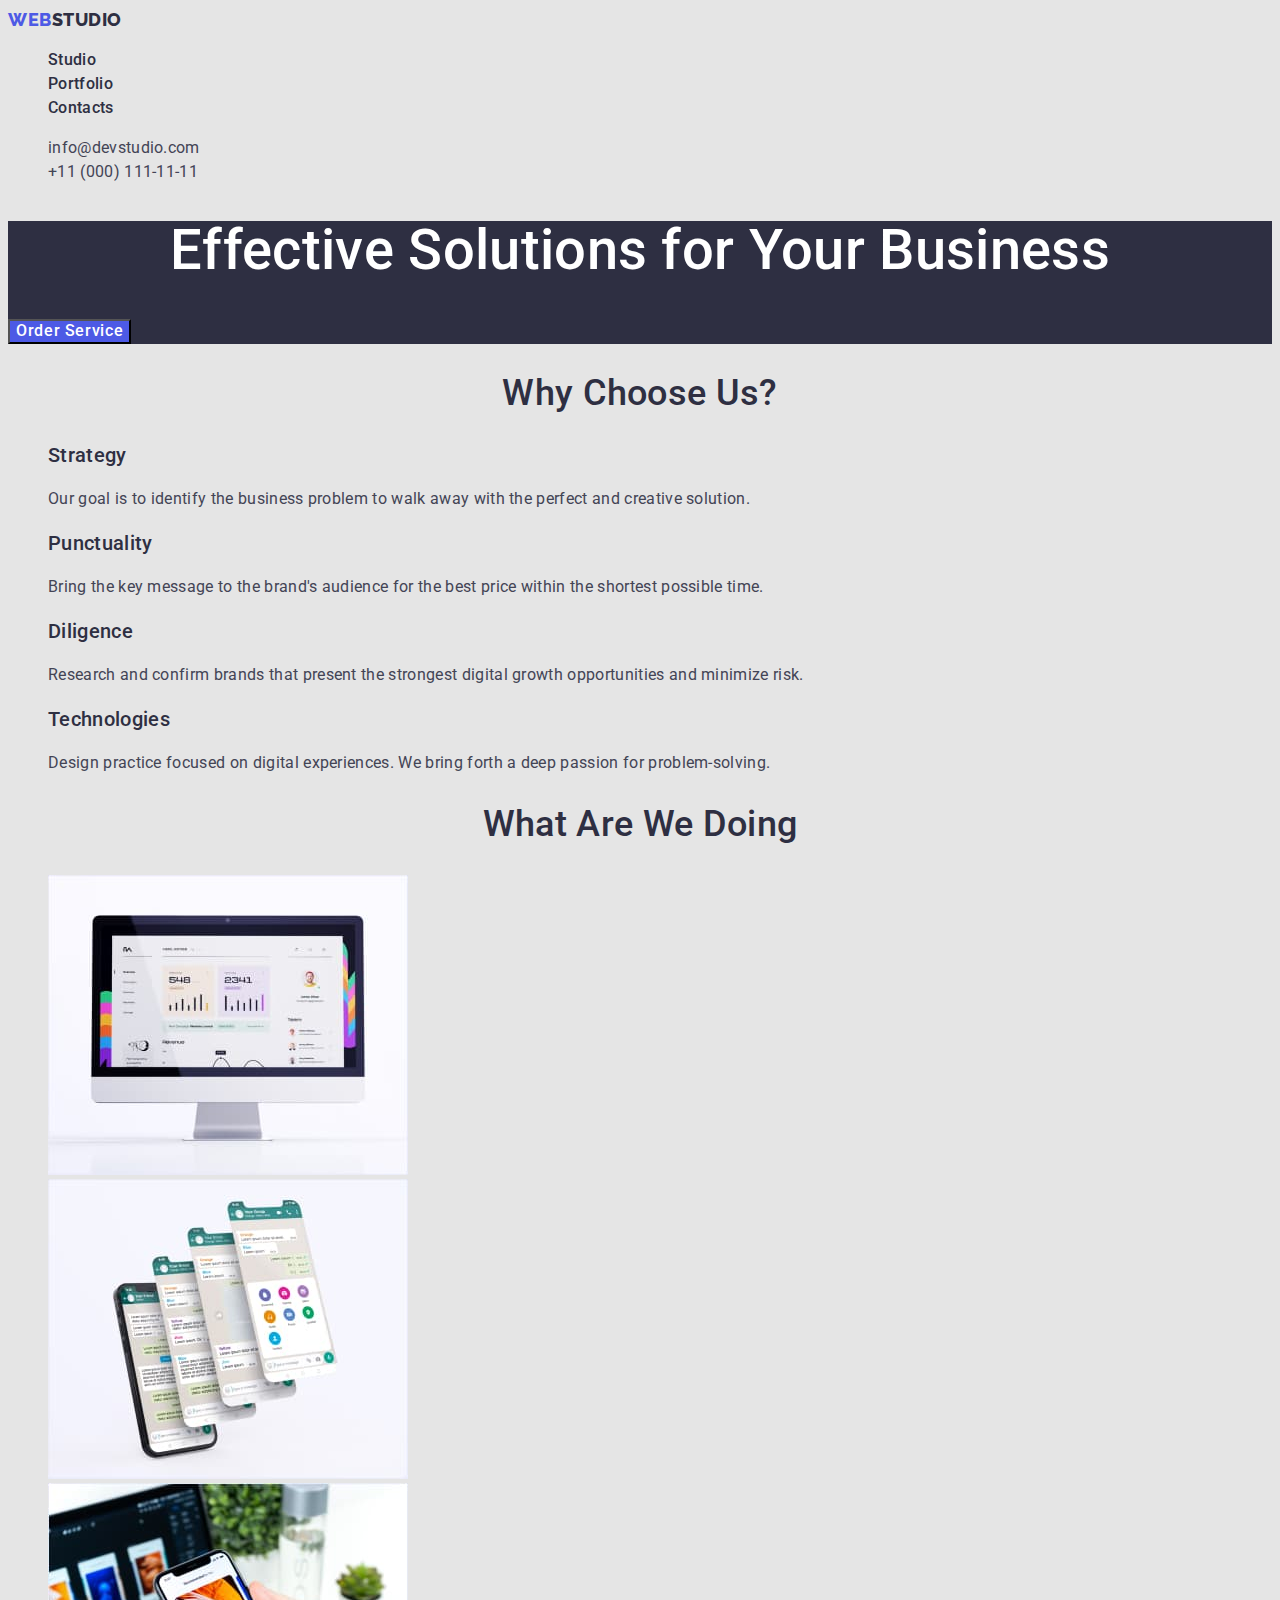
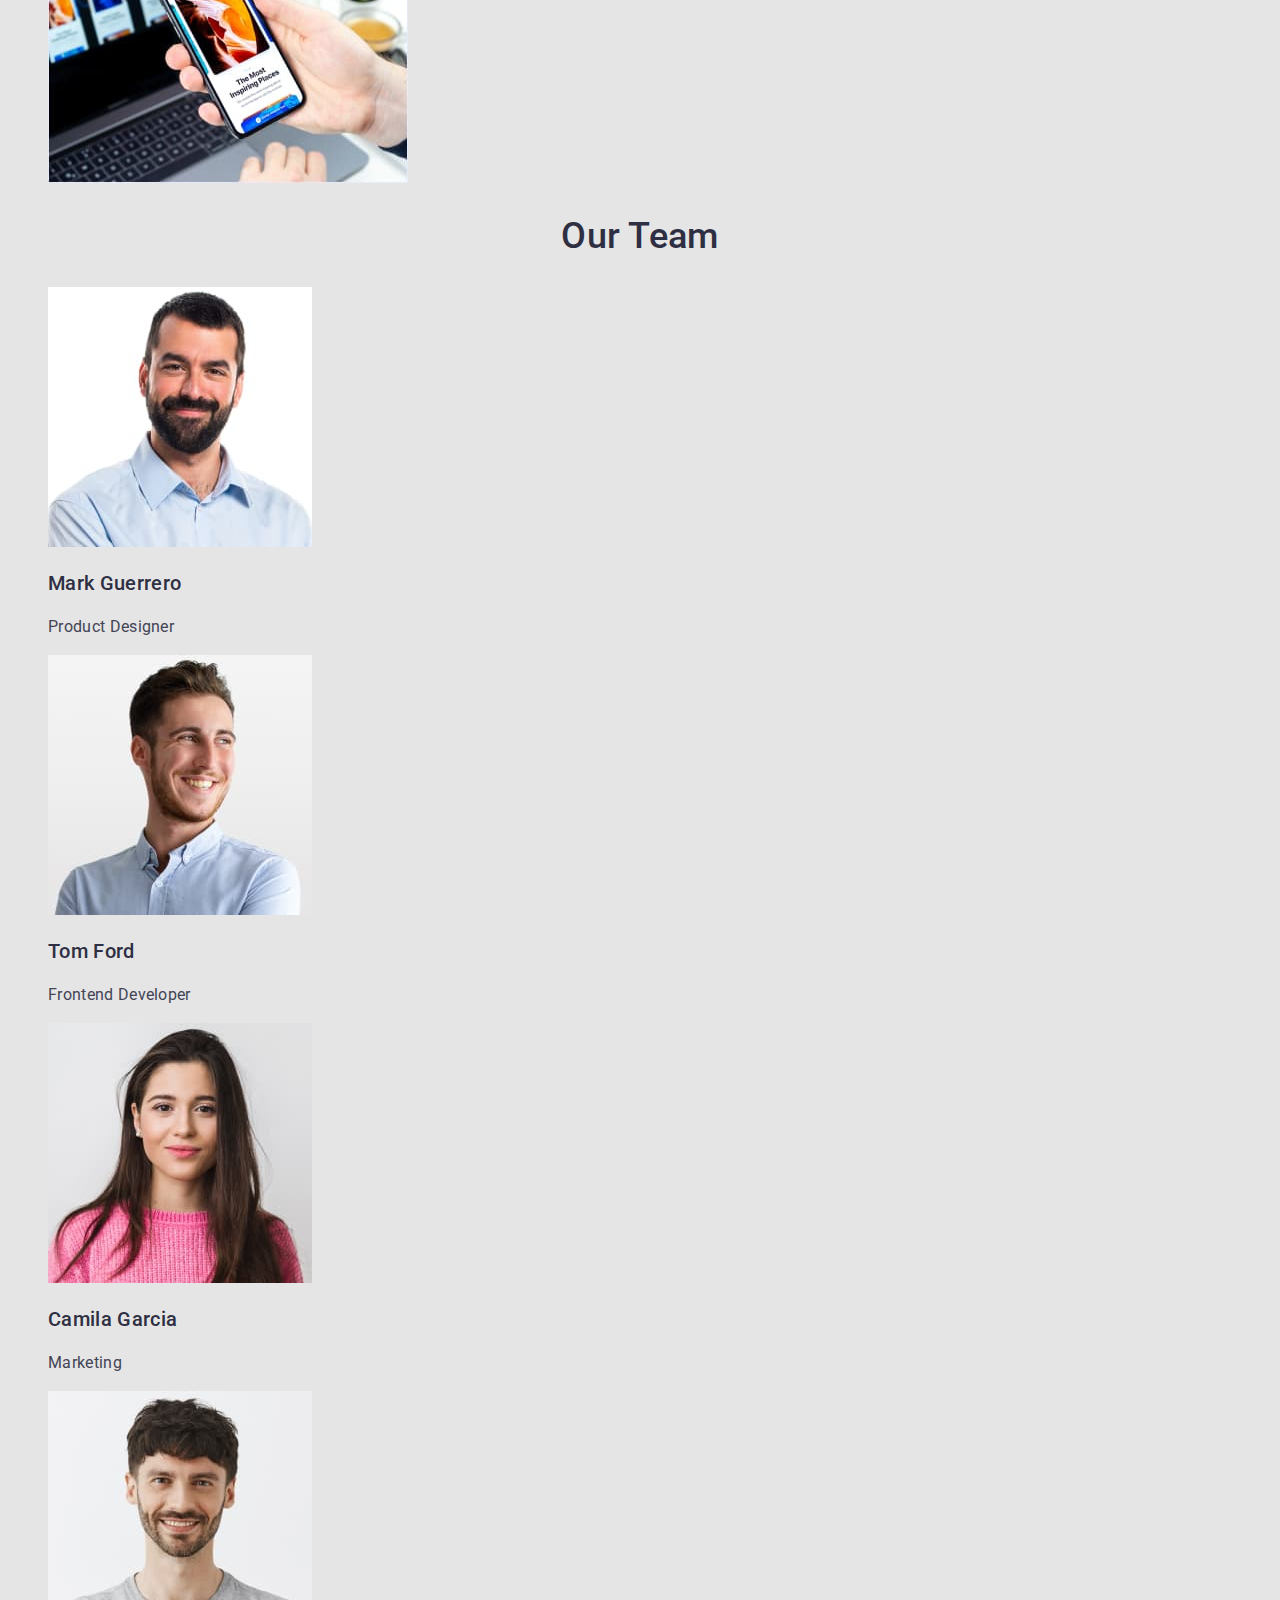
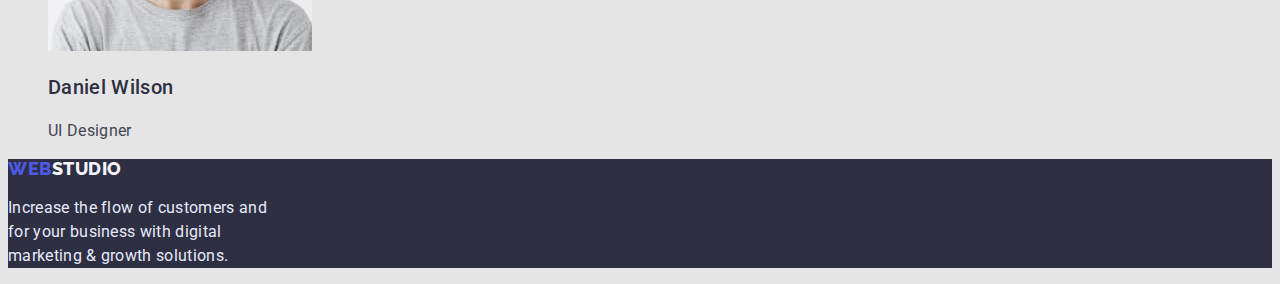
==== index.html @ 0c698e40 "правки" ====
<!DOCTYPE html>
<html lang="en">
  <head>
    <meta charset="UTF-8" />
    <meta http-equiv="X-UA-Compatible" content="IE=edge" />
    <meta name="viewport" content="width=device-width, initial-scale=1.0" />
    <title>Studio</title>
    <link rel="preconnect" href="https://fonts.googleapis.com" />
    <link rel="preconnect" href="https://fonts.gstatic.com" crossorigin />
    <link
      href="https://fonts.googleapis.com/css2?family=Raleway:wght@800&family=Roboto:wght@400;500;700;900&display=swap"
      rel="stylesheet"
    />
    <link rel="stylesheet" href="./css/styles.css" />
  </head>
  <body>
    <header>
      <a href="/" class="web-header"
        >WEB<span class="studio-header">STUDIO</span></a
      >
      <nav>
        <ul class="menu-links">
          <li class="list"><a href="./index.html" class="link">Studio</a></li>
          <li class="list">
            <a href="./portfolio.html" class="link">Portfolio</a>
          </li>
          <li class="list"><a href="" class="link">Contacts</a></li>
        </ul>
      </nav>
      <ul class="address-link">
        <li class="list">
          <a href="mailto:info@devstudio.com" class="link"
            >info@devstudio.com</a
          >
        </li>
        <li class="list">
          <a href="tel:+110001111111" class="link">+11 (000) 111-11-11</a>
        </li>
      </ul>
    </header>
    <main>
      <section class="hero">
        <h1 class="hero-title">Effective Solutions for Your Business</h1>
        <button type="button" class="button-hero">Order Service</button>
      </section>
      <section class="section">
        <h2 class="section-title">Why choose us?</h2>
        <ul class="list">
          <li>
            <h3 class="subtitle">Strategy</h3>
            <p class="section-text">
              Our goal is to identify the business problem to walk away with the
              perfect and creative solution.
            </p>
          </li>
          <li>
            <h3 class="subtitle">Punctuality</h3>
            <p class="section-text">
              Bring the key message to the brand's audience for the best price
              within the shortest possible time.
            </p>
          </li>
          <li>
            <h3 class="subtitle">Diligence</h3>
            <p class="section-text">
              Research and confirm brands that present the strongest digital
              growth opportunities and minimize risk.
            </p>
          </li>
          <li>
            <h3 class="subtitle">Technologies</h3>
            <p class="section-text">
              Design practice focused on digital experiences. We bring forth a
              deep passion for problem-solving.
            </p>
          </li>
        </ul>
      </section>
      <section class="section">
        <h2 class="section-title">What are we doing</h2>
        <ul class="list">
          <li>
            <img
              src="./images/computer.jpg"
              alt="Web site for computers"
              width="360"
            />
          </li>
          <li>
            <img
              src="./images/phone-screens.jpg"
              alt="Many phone screens"
              width="360"
            />
          </li>
          <li>
            <img src="./images/phone.jpg" alt="Phone" width="360" />
          </li>
        </ul>
      </section>
      <section class="section">
        <h2 class="section-title">Our Team</h2>
        <ul class="list">
          <li>
            <img
              src="./images/img-mark.jpg"
              alt="Mark Guerrero"
              width="264"
              height="260"
            />
            <h3 class="subtitle">Mark Guerrero</h3>
            <p class="section-text">Product Designer</p>
          </li>
          <li>
            <img
              src="./images/img-tom.jpg"
              alt="Tom Ford"
              width="264"
              height="260"
            />
            <h3 class="subtitle">Tom Ford</h3>
            <p class="section-text">Frontend Developer</p>
          </li>
          <li>
            <img
              src="./images/img-camila.jpg"
              alt="Camila Garcia"
              width="264"
              height="260"
            />
            <h3 class="subtitle">Camila Garcia</h3>
            <p class="section-text">Marketing</p>
          </li>
          <li>
            <img
              src="./images/img-daniel.jpg"
              alt="Daniel Wilson"
              width="264"
              height="260"
            />
            <h3 class="subtitle">Daniel Wilson</h3>
            <p class="section-text">UI Designer</p>
          </li>
        </ul>
      </section>
    </main>
    <footer class="footer">
      <a href="/" class="web-footer"
        >WEB<span class="studio-footer">Studio</span>
      </a>
      <p class="text-footer">
        Increase the flow of customers and <br />
        for your business with digital <br />
        marketing & growth solutions.
      </p>
    </footer>
  </body>
</html>
---- css/styles.css ----
:root {
    --primary-brand-color: #4D5AE5;
    --dark-color: #2E2F42;
    --success-color: #31D0AA;
    --text-color: #434455;
    --subtle-text-color: #8E8F99;
    --accent-color: #E7E9FC;
    --light-color: #F4F4FD;
}
body {
 background-color: #E5E5E5;
 color: var(--text-color);
 font-family: Roboto, sans-serif;
 letter-spacing: 0.02em;
}
.web-header {
    color: var(--primary-brand-color);
    font-family: Raleway, sans-serif;
    font-weight: 800;
    font-size: 18px;
    line-height: 1.33;
    align-items: center;
    letter-spacing: 0.03em;
    text-transform: uppercase;
    text-decoration: none;
} 
.studio-header {
    color: var(--dark-color);
    font-family: Raleway , sans-serif;
    font-weight: 800;
    font-size: 18px;
    line-height: 1.33;
}
.menu-links .link{
    color: var(--dark-color);
    font-weight: 500;
    font-size: 16px;
    line-height: 1.5; 
}
.menu-links .link:hover, 
.menu-links .link:focus { 
    color: var(--text-color)
}
.menu-links .link:active {
    color: var(--primary-brand-color);
}
.address-link .link {
    color: var(--text-color);
    font-weight: 400;
    font-size: 16px;
    line-height: 1.5;
}
.address-link .link:hover {
    color: var(--primary-brand-color);
}
.hero {
    background-color: var(--dark-color);
}
.hero-title {
    color: #FFFFFF;
    font-weight: 500;
    font-size: 56px;
    line-height: 1.07;
    text-align: center;
}
.button-hero {
    background-color: var(--primary-brand-color);
    color: #FFFFFF;
    font-family: inherit;
    font-weight: 500;
    font-size: 16px;
    line-height: 1.18;
    align-items: center;
    letter-spacing: 0.04em;
    cursor: pointer;
}
.button-hero:hover , .button-hero:focus {
    background-color: var(--primary-brand-color);
    color: #FFFFFF;
}
.button-hero:active {
    background-color: #404BBF;
}
.button {
background-color: var(--accent-color);
color: var(--primary-brand-color);
font-family: inherit;
font-weight: 500;
font-size: 16px;
line-height: 1.18;
align-items: center;
letter-spacing: 0.04em;
cursor: pointer;
}
.button:hover , .button:focus {
background-color: var(--primary-brand-color);
color: #FFFFFF;
font-family: inherit;
font-weight: 500;
font-size: 16px;
line-height: 1.18;
align-items: center;
letter-spacing: 0.04em;
}
.list {
    list-style: none;
}
.link {
    text-decoration: none;
}
.section-title {
    color: var(--dark-color);
    font-weight: 500;
    font-size: 36px;
    line-height: 1.11;
    text-align: center;
    text-transform: capitalize;
}
.subtitle {
    color: var(--dark-color);
    font-weight: 500;
    font-size: 20px;
    line-height: 1.2;
}
.section-text {
    color: var(--text-color);
    font-weight: 400;
    font-size: 16px;
    line-height: 1.5;
    text-decoration: none;
}
.footer {
    background-color: var(--dark-color);
}
.web-footer {
    color: var(--primary-brand-color);
    font-family: 'Raleway';
    font-weight: 800;
    font-size: 18px;
    line-height: 1.16;
    align-items: center;
    letter-spacing: 0.03em;
    text-transform: uppercase;
    text-decoration: none;
}
.studio-footer {
    color: var(--light-color);
    font-family: 'Raleway';
    font-weight: 800;
    font-size: 18px;
    line-height: 1.16;
    align-items: center;
    letter-spacing: 0.03em;
    text-transform: uppercase;

}
.text-footer {
    color: #E7E9FC;
    font-family: 'Roboto';
    font-weight: 400;
    font-size: 16px;
    line-height: 1.5;
    letter-spacing: 0.02em;
}
.link {
    list-style: none;
}
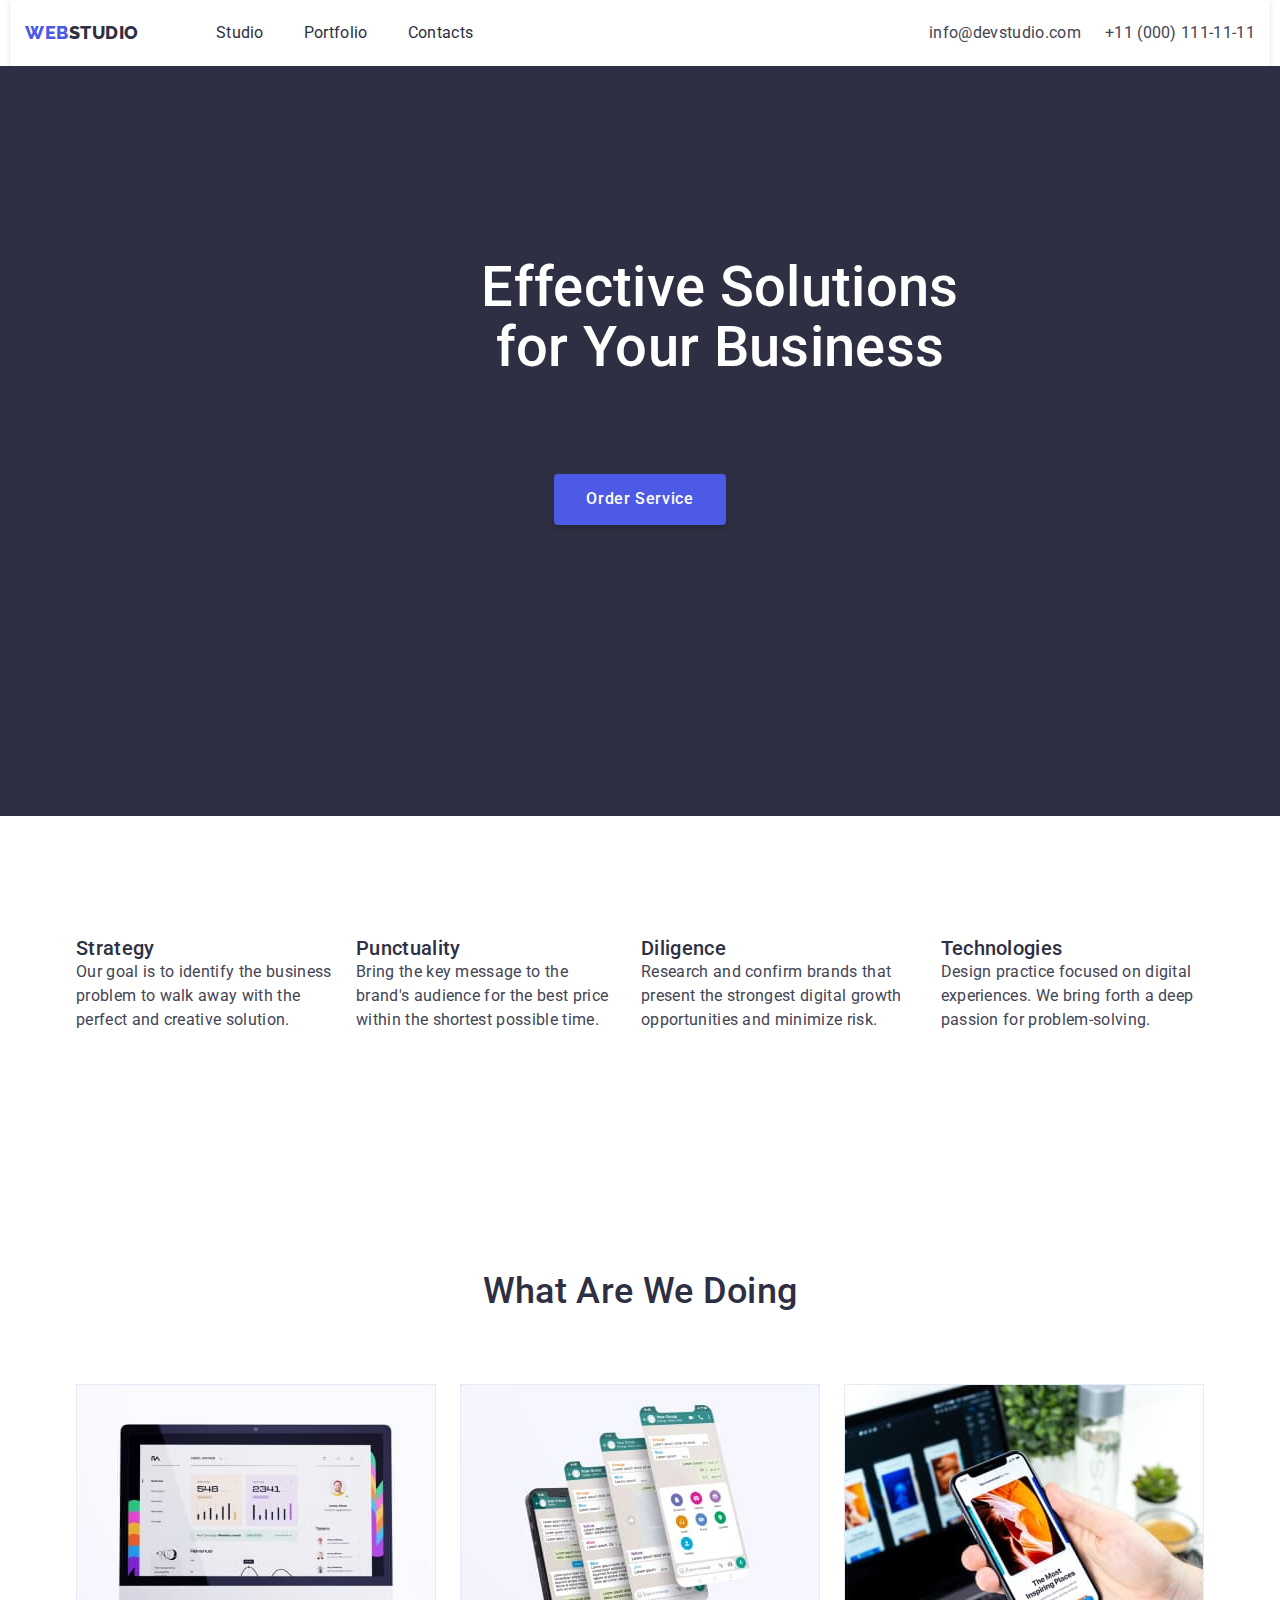
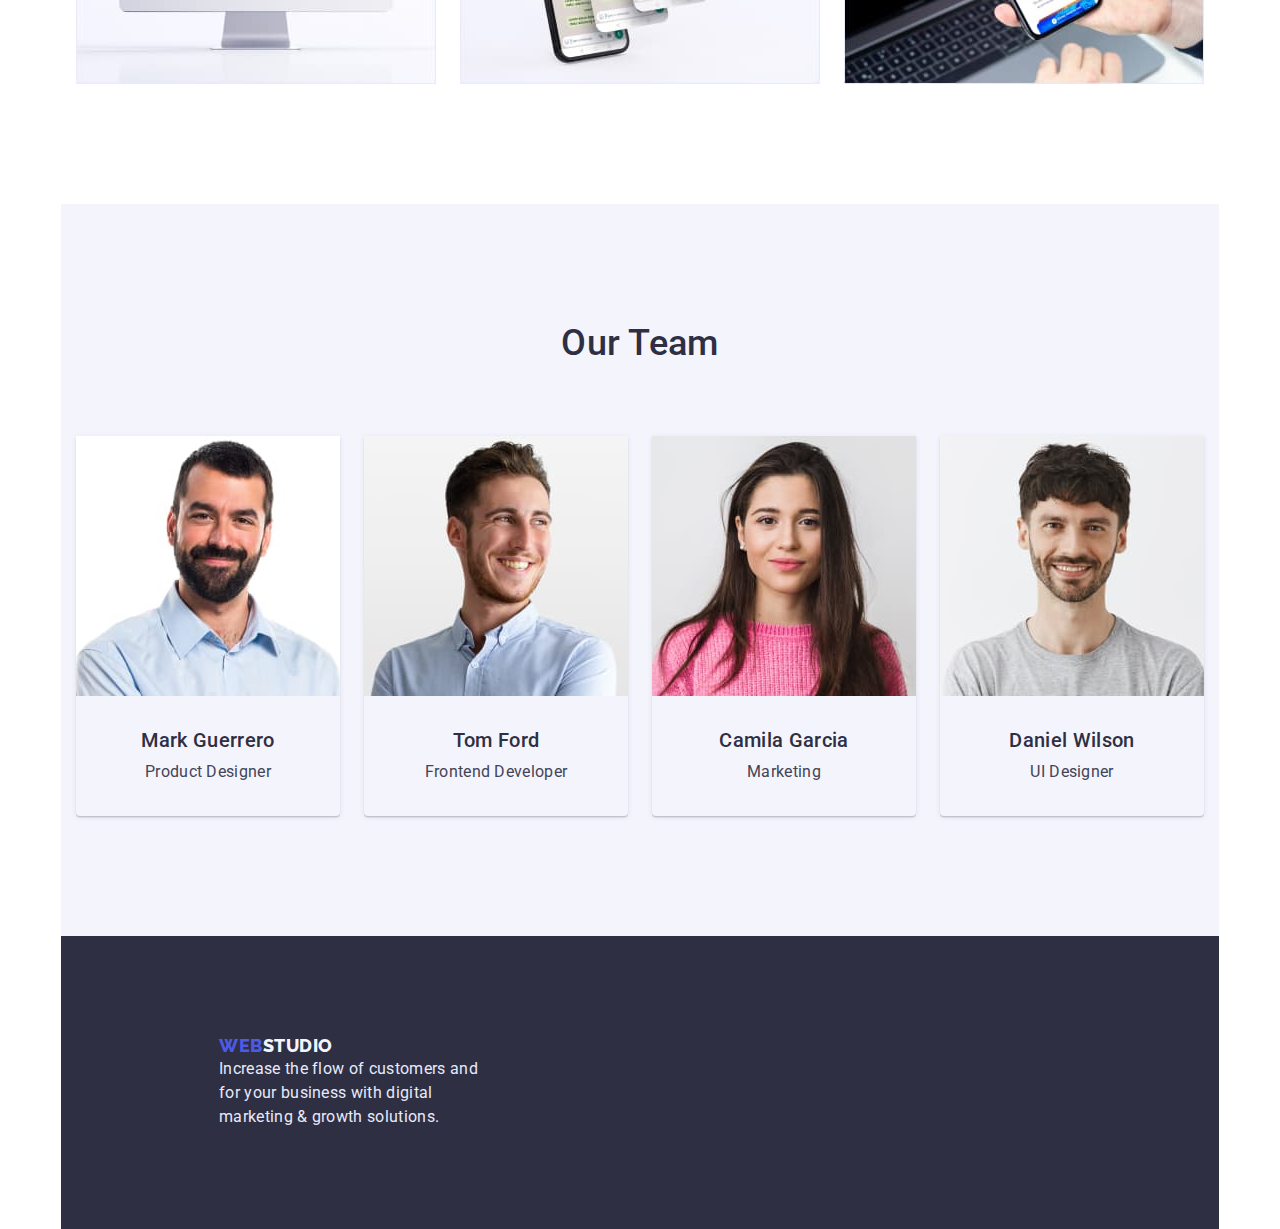
==== commit f3c39926: "правки 2" ====
--- a/index.html
+++ b/index.html
@@ -11,140 +11,162 @@
       href="https://fonts.googleapis.com/css2?family=Raleway:wght@800&family=Roboto:wght@400;500;700;900&display=swap"
       rel="stylesheet"
     />
+    <link
+      rel="stylesheet"
+      href="https://cdnjs.cloudflare.com/ajax/libs/modern-normalize/1.1.0/modern-normalize.min.css"
+    />
     <link rel="stylesheet" href="./css/styles.css" />
   </head>
   <body>
     <header>
-      <a href="/" class="web-header"
-        >WEB<span class="studio-header">STUDIO</span></a
-      >
-      <nav>
-        <ul class="menu-links">
-          <li class="list"><a href="./index.html" class="link">Studio</a></li>
+      <div class="container main-nav">
+        <a href="/" class="web-header"
+          >WEB<span class="studio-header">STUDIO</span></a
+        >
+        <nav>
+          <ul class="menu-links">
+            <li class="list-nav"><a href="./index.html" class="link">Studio</a></li>
+            <li class="list-nav">
+              <a href="./portfolio.html" class="link">Portfolio</a>
+            </li>
+            <li class="list-nav"><a href="" class="link">Contacts</a></li>
+          </ul>
+        </nav>
+
+        <ul class="address-link">
           <li class="list">
-            <a href="./portfolio.html" class="link">Portfolio</a>
+            <a href="mailto:info@devstudio.com" class="link"
+              >info@devstudio.com</a
+            >
           </li>
-          <li class="list"><a href="" class="link">Contacts</a></li>
+          <li class="list">
+            <a href="tel:+110001111111" class="link">+11 (000) 111-11-11</a>
+          </li>
         </ul>
-      </nav>
-      <ul class="address-link">
-        <li class="list">
-          <a href="mailto:info@devstudio.com" class="link"
-            >info@devstudio.com</a
-          >
-        </li>
-        <li class="list">
-          <a href="tel:+110001111111" class="link">+11 (000) 111-11-11</a>
-        </li>
-      </ul>
+      </div>
     </header>
     <main>
       <section class="hero">
         <h1 class="hero-title">Effective Solutions for Your Business</h1>
         <button type="button" class="button-hero">Order Service</button>
       </section>
-      <section class="section">
-        <h2 class="section-title">Why choose us?</h2>
-        <ul class="list">
-          <li>
-            <h3 class="subtitle">Strategy</h3>
-            <p class="section-text">
-              Our goal is to identify the business problem to walk away with the
-              perfect and creative solution.
-            </p>
-          </li>
-          <li>
-            <h3 class="subtitle">Punctuality</h3>
-            <p class="section-text">
-              Bring the key message to the brand's audience for the best price
-              within the shortest possible time.
-            </p>
-          </li>
-          <li>
-            <h3 class="subtitle">Diligence</h3>
-            <p class="section-text">
-              Research and confirm brands that present the strongest digital
-              growth opportunities and minimize risk.
-            </p>
-          </li>
-          <li>
-            <h3 class="subtitle">Technologies</h3>
-            <p class="section-text">
-              Design practice focused on digital experiences. We bring forth a
-              deep passion for problem-solving.
-            </p>
-          </li>
-        </ul>
+      <section>
+        <div class="section-features container">
+          <h2 class="visually-hidden">Why choose us?</h2>
+          <ul class="list">
+            <li class="list-section">
+              <h3 class="subtitle">Strategy</h3>
+              <p class="section-text">
+                Our goal is to identify the business problem to walk away with
+                the perfect and creative solution.
+              </p>
+            </li>
+            <li class="list-section">
+              <h3 class="subtitle">Punctuality</h3>
+              <p class="section-text">
+                Bring the key message to the brand's audience for the best price
+                within the shortest possible time.
+              </p>
+            </li>
+            <li class="list-section">
+              <h3 class="subtitle">Diligence</h3>
+              <p class="section-text">
+                Research and confirm brands that present the strongest digital
+                growth opportunities and minimize risk.
+              </p>
+            </li class="list-section">
+            <li class="list-section">
+              <h3 class="subtitle">Technologies</h3>
+              <p class="section-text">
+                Design practice focused on digital experiences. We bring forth a
+                deep passion for problem-solving.
+              </p>
+            </li>
+          </ul>
+        </div>
       </section>
-      <section class="section">
+      <section>
+      <div class="section-work container">
         <h2 class="section-title">What are we doing</h2>
         <ul class="list">
-          <li>
-            <img
+          <li class="list-section" >
+            <img  class="img"
               src="./images/computer.jpg"
               alt="Web site for computers"
               width="360"
             />
           </li>
-          <li>
-            <img
+          <li class="list-section">
+            <img  class="img"
               src="./images/phone-screens.jpg"
               alt="Many phone screens"
               width="360"
             />
           </li>
-          <li>
-            <img src="./images/phone.jpg" alt="Phone" width="360" />
+          <li class="list-section">
+            <img class="img" src="./images/phone.jpg" alt="Phone" width="360" />
           </li>
         </ul>
+      </div>
       </section>
-      <section class="section">
+      <section>
+        <div class="section-team container">
         <h2 class="section-title">Our Team</h2>
-        <ul class="list">
-          <li>
-            <img
+        <ul class="list team">
+          <li class="list-section">
+            <img  class="img"
               src="./images/img-mark.jpg"
               alt="Mark Guerrero"
               width="264"
               height="260"
             />
+            <div class="works">
             <h3 class="subtitle">Mark Guerrero</h3>
             <p class="section-text">Product Designer</p>
+            </div>
           </li>
-          <li>
-            <img
+          <li class="list-section ">
+            <img  class="img"
               src="./images/img-tom.jpg"
               alt="Tom Ford"
               width="264"
               height="260"
             />
+             <div class="works">
             <h3 class="subtitle">Tom Ford</h3>
             <p class="section-text">Frontend Developer</p>
+             </div>
           </li>
-          <li>
-            <img
+          <li class="list-section ">
+            <img class="img"
               src="./images/img-camila.jpg"
               alt="Camila Garcia"
               width="264"
               height="260"
             />
+             <div class="works">
             <h3 class="subtitle">Camila Garcia</h3>
             <p class="section-text">Marketing</p>
+             </div>
           </li>
-          <li>
-            <img
+          <li class="list-section ">
+            <img  class="img"
               src="./images/img-daniel.jpg"
               alt="Daniel Wilson"
               width="264"
               height="260"
             />
+             <div class="works">
             <h3 class="subtitle">Daniel Wilson</h3>
             <p class="section-text">UI Designer</p>
+             </div>
           </li>
         </ul>
+        </div>
       </section>
     </main>
-    <footer class="footer">
+    <footer>
+      <div class="footer container">
       <a href="/" class="web-footer"
         >WEB<span class="studio-footer">Studio</span>
       </a>
@@ -153,6 +175,7 @@
         for your business with digital <br />
         marketing & growth solutions.
       </p>
+      </div>
     </footer>
   </body>
 </html>
--- a/css/styles.css
+++ b/css/styles.css
@@ -8,11 +8,70 @@
     --light-color: #F4F4FD;
 }
 body {
- background-color: #E5E5E5;
+ background-color: #FFFFFF;
  color: var(--text-color);
  font-family: Roboto, sans-serif;
  letter-spacing: 0.02em;
 }
+.visually-hidden {
+    position: absolute;
+    width: 1px;
+    height: 1px;
+    margin: -1px;
+    border: 0;
+    padding: 0;
+    white-space: nowrap;
+    clip-path: inset(100%);
+    clip: rect(0 0 0 0);
+    overflow: hidden;
+
+}
+
+h1,
+h2,
+h3,
+p {
+    margin: 0;
+}
+
+ul {
+    padding: 0;
+    margin: 0;
+}
+.container {
+    width: 1158px;
+    padding-left: 15px;
+    padding-right: 15px;
+    margin: 0 auto;
+}
+.link {
+    list-style: none;
+}
+
+.link {
+
+    text-decoration: none;
+}
+.main-nav {
+    width: 1260px;
+    display: flex;
+    padding-left: 15px;
+    padding-right: 15px;
+    margin: 0 auto;
+    justify-content: center;
+    justify-content: center;
+    align-items: center;
+    box-shadow: 0px 2px 1px rgba(46, 47, 66, 0.08), 0px 1px 1px rgba(46, 47, 66, 0.16), 0px 1px 6px rgba(46, 47, 66, 0.08);
+    }
+.list-nav {
+    padding-top: 24px;
+    padding-bottom: 24px;
+    list-style: none;
+}
+.list-nav:not(:last-child) {
+    margin-right: 40px;
+}
+
 .web-header {
     color: var(--primary-brand-color);
     font-family: Raleway, sans-serif;
@@ -31,39 +90,80 @@
     font-size: 18px;
     line-height: 1.33;
 }
-.menu-links .link{
+.menu-links {
+    display: flex;
+    margin-left: 77px;
+    margin-top: 0 ;
+    margin-bottom: 0;
+}
+.menu-links > list-nav{
+display: block;
+padding-top: 24px;
+padding-bottom: 24px;
+
     color: var(--dark-color);
     font-weight: 500;
     font-size: 16px;
     line-height: 1.5; 
 }
-.menu-links .link:hover, 
+.list-nav  .link {
+color: var(--dark-color);
+}
+.menu-links .link:hover
 .menu-links .link:focus { 
     color: var(--text-color)
 }
 .menu-links .link:active {
     color: var(--primary-brand-color);
 }
+.menu-links .list:not(:last-child){
+    margin-right: 40px;
+}
+.address-link {
+    display: flex;
+    margin-left: auto;
+}
 .address-link .link {
+
     color: var(--text-color);
     font-weight: 400;
     font-size: 16px;
     line-height: 1.5;
-}
-.address-link .link:hover {
-    color: var(--primary-brand-color);
+}.address-link .link:hover {
+    color: var(--primary-brand-color);
+}
+.address-link .list+.list {
+    margin-left: 24px;
 }
 .hero {
+    padding-top: 192px;
+    padding-left: 474px;
+    padding-right: 474px;
+    padding-bottom: 291px;
+
     background-color: var(--dark-color);
 }
 .hero-title {
+    width: 492px;
+    padding-bottom: 48px;
+    margin: 0 auto 48px auto;
+  
     color: #FFFFFF;
     font-weight: 500;
     font-size: 56px;
     line-height: 1.07;
     text-align: center;
-}
-.button-hero {
+    
+}
+.button-hero { 
+    display: block;
+    margin: 0 auto;
+    padding: 16px 32px;
+    gap: 10px;
+    box-shadow: 0px 4px 4px rgba(0, 0, 0, 0.15);
+    border-radius: 4px;
+    border: var(--primary-brand-color);
+
     background-color: var(--primary-brand-color);
     color: #FFFFFF;
     font-family: inherit;
@@ -71,6 +171,7 @@
     font-size: 16px;
     line-height: 1.18;
     align-items: center;
+    text-align: center;
     letter-spacing: 0.04em;
     cursor: pointer;
 }
@@ -82,33 +183,91 @@
     background-color: #404BBF;
 }
 .button {
-background-color: var(--accent-color);
-color: var(--primary-brand-color);
-font-family: inherit;
-font-weight: 500;
-font-size: 16px;
-line-height: 1.18;
-align-items: center;
-letter-spacing: 0.04em;
-cursor: pointer;
-}
-.button:hover , .button:focus {
-background-color: var(--primary-brand-color);
-color: #FFFFFF;
-font-family: inherit;
-font-weight: 500;
-font-size: 16px;
-line-height: 1.18;
-align-items: center;
-letter-spacing: 0.04em;
-}
-.list {
-    list-style: none;
-}
-.link {
-    text-decoration: none;
+    display: flex;
+    flex-direction: row;
+    justify-content: center;
+    align-items: center;
+    padding: 8px 16px;
+    margin-right: 24px;
+
+    width: 116px;
+    height: 48px;
+    border: 1px solid #E7E9FC;
+    border-radius: 4px;
+
+    background-color: var(--accent-color);
+    color: var(--primary-brand-color);
+    font-family: inherit;
+    font-weight: 500;
+    font-size: 16px;
+    line-height: 1.18;
+    align-items: center;
+    letter-spacing: 0.04em;
+    cursor: pointer;
+}
+
+.button:hover,
+.button:focus {
+    background-color: var(--primary-brand-color);
+    color: #FFFFFF;
+    font-family: inherit;
+    font-weight: 500;
+    font-size: 16px;
+    line-height: 1.18;
+    align-items: center;
+    letter-spacing: 0.04em;
+}
+
+.list-filter {
+    display: flex;
+    flex-basis: calc((100%-48px)/3);
+    flex-wrap: wrap;
+    gap: 24px;
+    justify-content: center;
+    align-items: center;
+    list-style: none;
+    padding-bottom: 120px;
+}
+
+.list-filter:nth-child(3n) {
+margin-right: 0;
+}
+.section-features{
+padding-top: 120px;
+padding-bottom: 120px;
+
+}
+.section-work {
+    padding-top: 120px;
+    padding-bottom: 120px;
+}
+.section-team {
+    padding-top: 120px;
+    padding-bottom: 120px;
+    background-color:var(--light-color);
+}
+.list{
+    display: flex;
+    list-style: none;
+}
+.list-section:not(:last-child){
+    margin-right: 24px;
+}
+.team > li {
+    box-shadow: 0px 1px 6px rgba(46, 47, 66, 0.08), 0px 1px 1px rgba(46, 47, 66, 0.16), 0px 2px 1px rgba(46, 47, 66, 0.08);
+    border-radius: 0px 0px 4px 4px;
+}
+.works {
+    padding: 32px 16px;
+    justify-content: center;
+    align-items: center;
+    text-align: center;
+}
+.works > h3{
+    margin-bottom: 8px;
 }
 .section-title {
+    padding-bottom: 72px;
     color: var(--dark-color);
     font-weight: 500;
     font-size: 36px;
@@ -121,6 +280,7 @@
     font-weight: 500;
     font-size: 20px;
     line-height: 1.2;
+
 }
 .section-text {
     color: var(--text-color);
@@ -128,8 +288,27 @@
     font-size: 16px;
     line-height: 1.5;
     text-decoration: none;
-}
-.footer {
+    
+}
+.img {
+    display: block;
+    max-width: 100%;
+    height: auto;
+}
+.flex-list {
+    display: flex;
+    flex-direction: row;
+    justify-content: center;
+    align-items: center;
+    padding-top: 96px;
+    padding-bottom: 72px;
+    list-style: none;
+
+}
+.footer {padding-top: 100px;
+    padding-left: 158px;
+    margin: 0 auto;
+
     background-color: var(--dark-color);
 }
 .web-footer {
@@ -154,7 +333,9 @@
     text-transform: uppercase;
 
 }
-.text-footer {
+.text-footer {   
+    padding-bottom: 100px;
+  
     color: #E7E9FC;
     font-family: 'Roboto';
     font-weight: 400;
@@ -162,6 +343,3 @@
     line-height: 1.5;
     letter-spacing: 0.02em;
 }
-.link {
-    list-style: none;
-}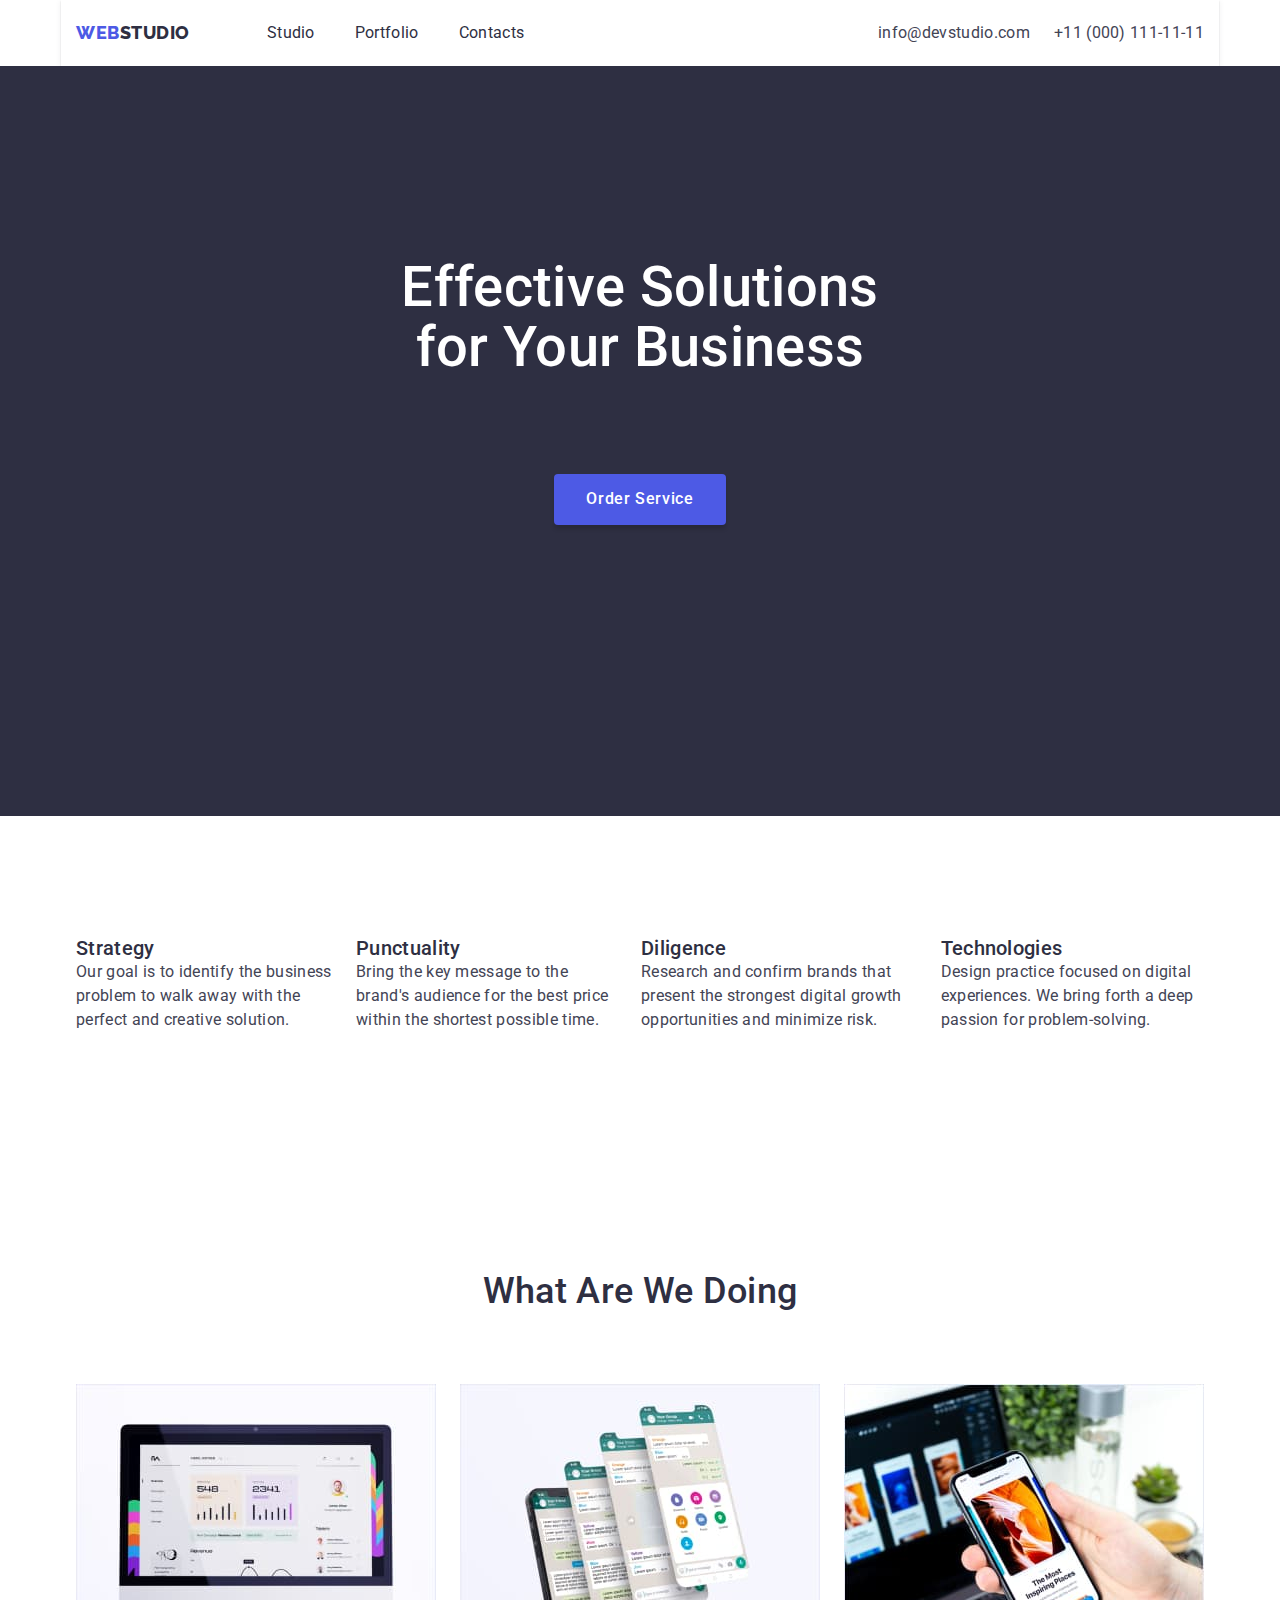
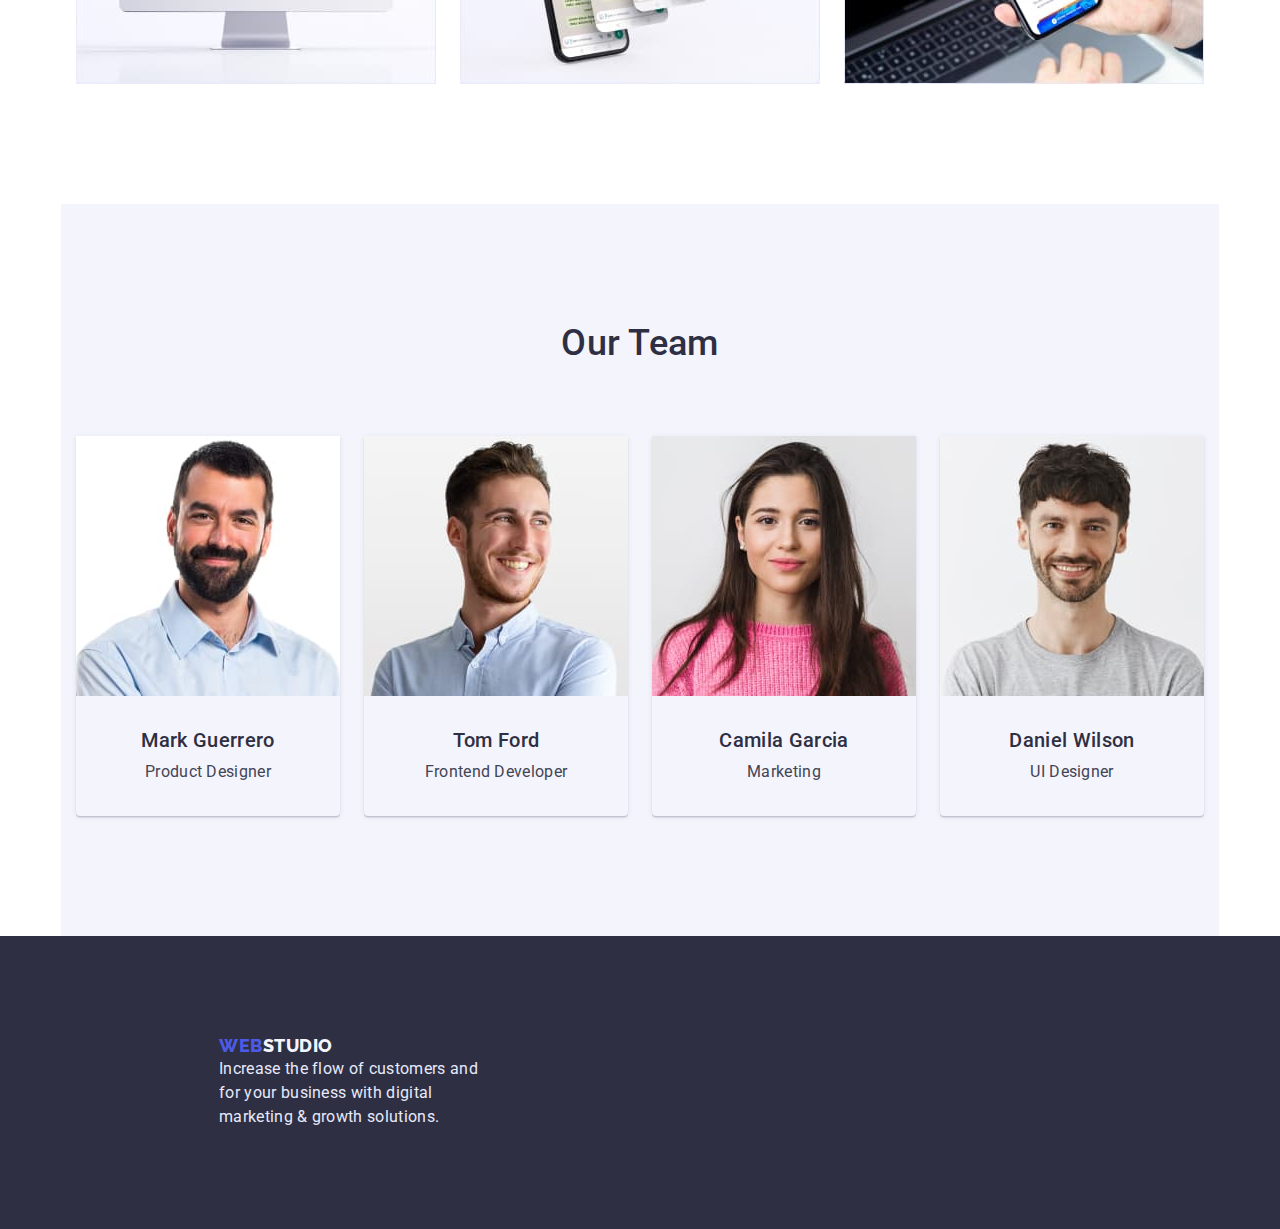
==== commit ef7d4267: "правки 3" ====
--- a/index.html
+++ b/index.html
@@ -165,7 +165,7 @@
         </div>
       </section>
     </main>
-    <footer>
+    <footer class="fon-footer">
       <div class="footer container">
       <a href="/" class="web-footer"
         >WEB<span class="studio-footer">Studio</span>
--- a/css/styles.css
+++ b/css/styles.css
@@ -53,7 +53,6 @@
     text-decoration: none;
 }
 .main-nav {
-    width: 1260px;
     display: flex;
     padding-left: 15px;
     padding-right: 15px;
@@ -137,14 +136,12 @@
 }
 .hero {
     padding-top: 192px;
-    padding-left: 474px;
-    padding-right: 474px;
     padding-bottom: 291px;
 
     background-color: var(--dark-color);
 }
 .hero-title {
-    width: 492px;
+    width: 480px;
     padding-bottom: 48px;
     margin: 0 auto 48px auto;
   
@@ -307,10 +304,11 @@
 }
 .footer {padding-top: 100px;
     padding-left: 158px;
-    margin: 0 auto;
-
-    background-color: var(--dark-color);
-}
+    margin: 0 auto;}
+
+.fon-footer {
+    background-color: var(--dark-color);}
+
 .web-footer {
     color: var(--primary-brand-color);
     font-family: 'Raleway';
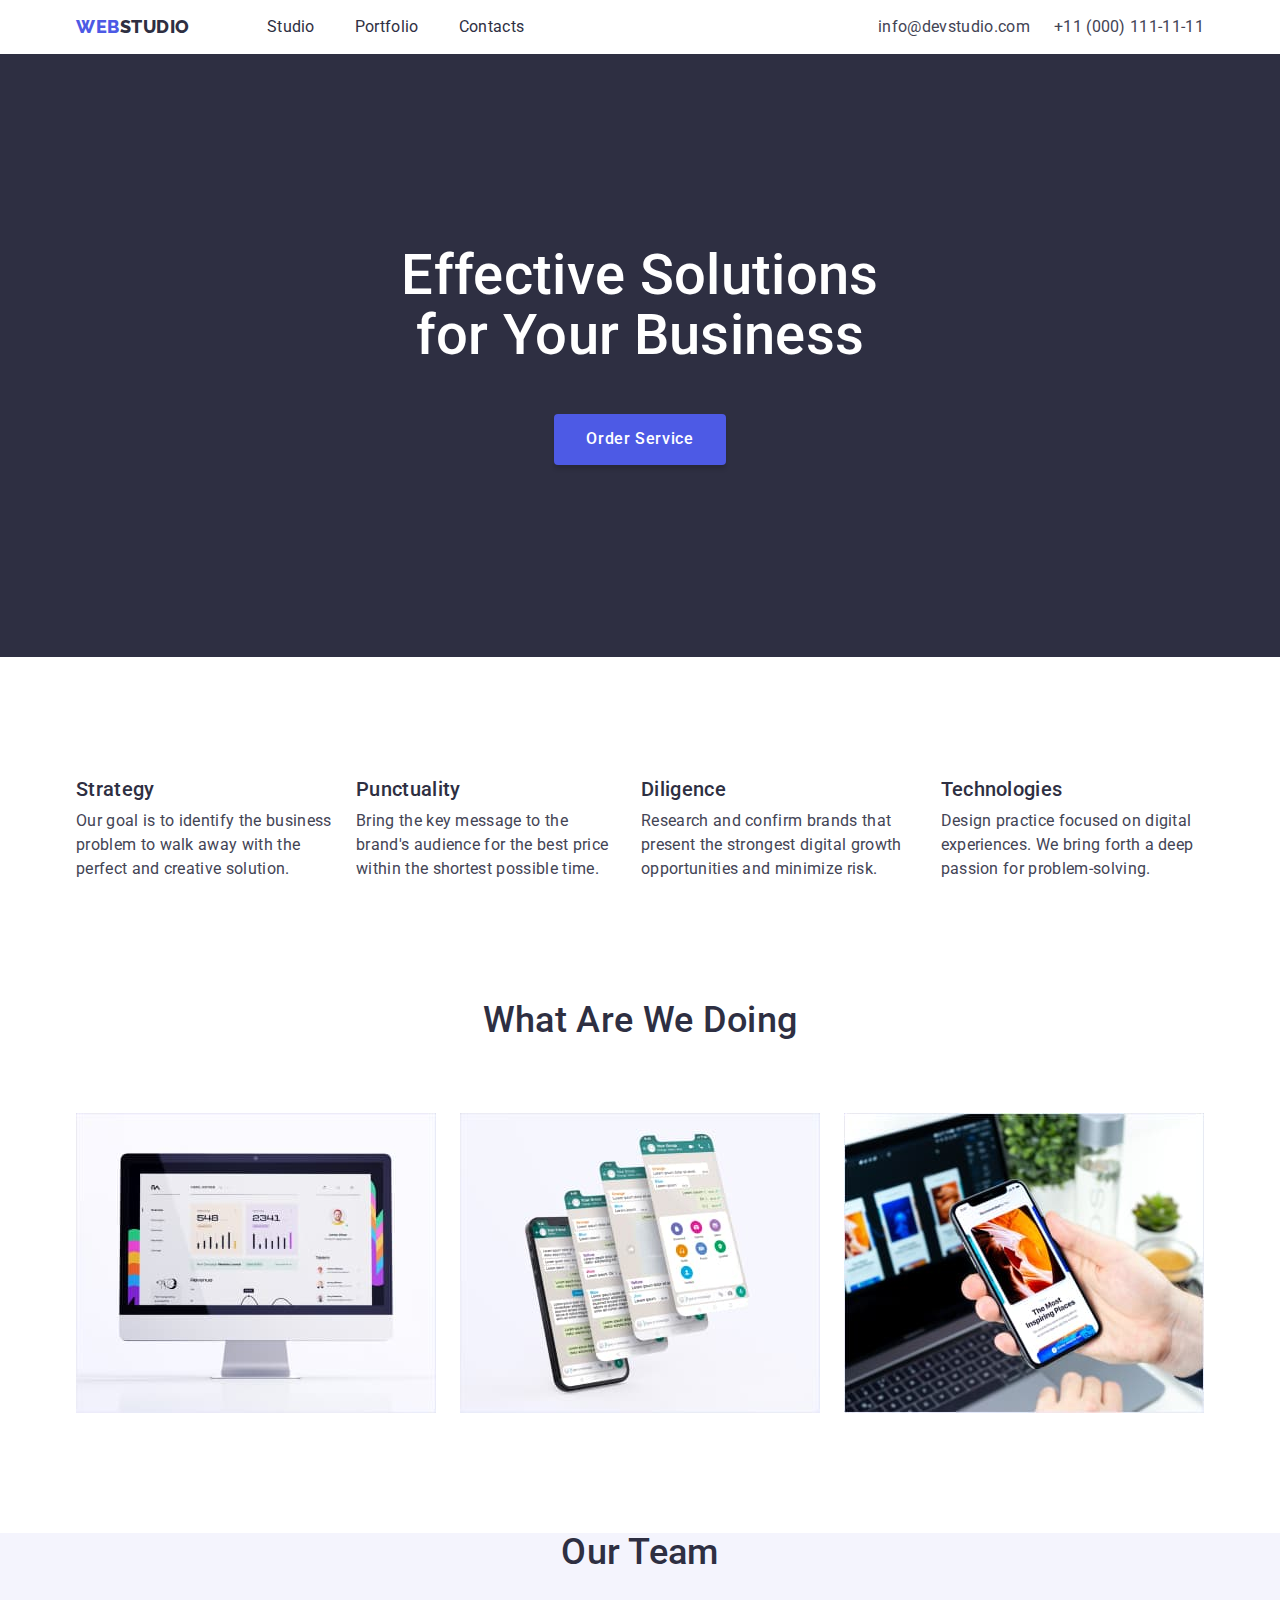
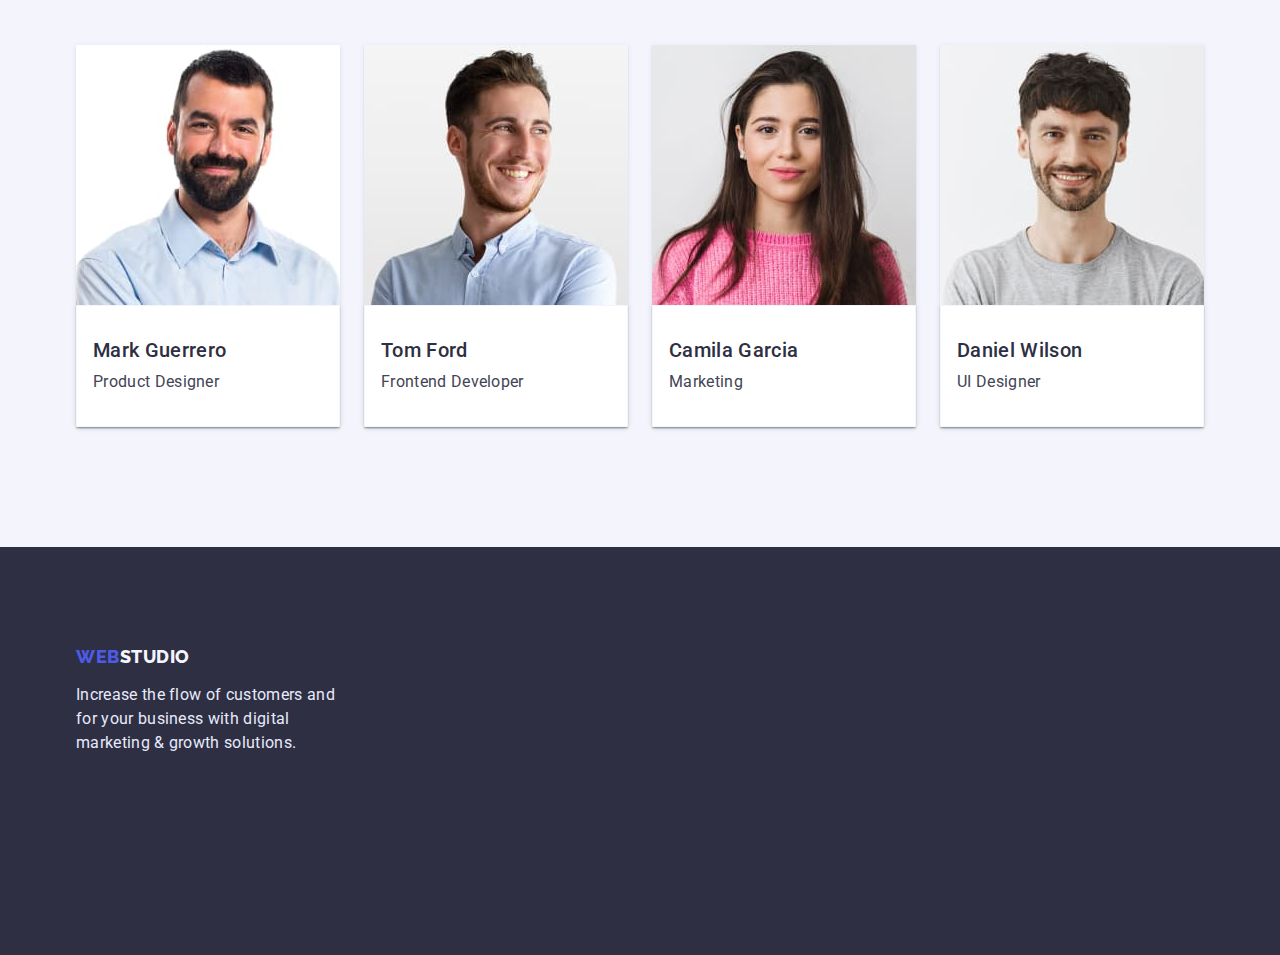
==== commit fea76b5a: "внесені зміни" ====
--- a/index.html
+++ b/index.html
@@ -18,14 +18,16 @@
     <link rel="stylesheet" href="./css/styles.css" />
   </head>
   <body>
-    <header>
+    <header class="header-main">
       <div class="container main-nav">
         <a href="/" class="web-header"
           >WEB<span class="studio-header">STUDIO</span></a
         >
         <nav>
           <ul class="menu-links">
-            <li class="list-nav"><a href="./index.html" class="link">Studio</a></li>
+            <li class="list-nav">
+              <a href="./index.html" class="link">Studio</a>
+            </li>
             <li class="list-nav">
               <a href="./portfolio.html" class="link">Portfolio</a>
             </li>
@@ -50,8 +52,8 @@
         <h1 class="hero-title">Effective Solutions for Your Business</h1>
         <button type="button" class="button-hero">Order Service</button>
       </section>
-      <section>
-        <div class="section-features container">
+      <section class="section-features">
+        <div class="container">
           <h2 class="visually-hidden">Why choose us?</h2>
           <ul class="list">
             <li class="list-section">
@@ -74,7 +76,7 @@
                 Research and confirm brands that present the strongest digital
                 growth opportunities and minimize risk.
               </p>
-            </li class="list-section">
+            </li>
             <li class="list-section">
               <h3 class="subtitle">Technologies</h3>
               <p class="section-text">
@@ -85,96 +87,107 @@
           </ul>
         </div>
       </section>
-      <section>
-      <div class="section-work container">
-        <h2 class="section-title">What are we doing</h2>
-        <ul class="list">
-          <li class="list-section" >
-            <img  class="img"
-              src="./images/computer.jpg"
-              alt="Web site for computers"
-              width="360"
-            />
-          </li>
-          <li class="list-section">
-            <img  class="img"
-              src="./images/phone-screens.jpg"
-              alt="Many phone screens"
-              width="360"
-            />
-          </li>
-          <li class="list-section">
-            <img class="img" src="./images/phone.jpg" alt="Phone" width="360" />
-          </li>
-        </ul>
-      </div>
+      <section class="section-work">
+        <div class="container">
+          <h2 class="section-title">What are we doing</h2>
+          <ul class="list">
+            <li class="list-section">
+              <img
+                class="img"
+                src="./images/computer.jpg"
+                alt="Web site for computers"
+                width="360"
+              />
+            </li>
+            <li class="list-section">
+              <img
+                class="img"
+                src="./images/phone-screens.jpg"
+                alt="Many phone screens"
+                width="360"
+              />
+            </li>
+            <li class="list-section">
+              <img
+                class="img"
+                src="./images/phone.jpg"
+                alt="Phone"
+                width="360"
+              />
+            </li>
+          </ul>
+        </div>
       </section>
-      <section>
-        <div class="section-team container">
-        <h2 class="section-title">Our Team</h2>
-        <ul class="list team">
-          <li class="list-section">
-            <img  class="img"
-              src="./images/img-mark.jpg"
-              alt="Mark Guerrero"
-              width="264"
-              height="260"
-            />
-            <div class="works">
-            <h3 class="subtitle">Mark Guerrero</h3>
-            <p class="section-text">Product Designer</p>
-            </div>
-          </li>
-          <li class="list-section ">
-            <img  class="img"
-              src="./images/img-tom.jpg"
-              alt="Tom Ford"
-              width="264"
-              height="260"
-            />
-             <div class="works">
-            <h3 class="subtitle">Tom Ford</h3>
-            <p class="section-text">Frontend Developer</p>
-             </div>
-          </li>
-          <li class="list-section ">
-            <img class="img"
-              src="./images/img-camila.jpg"
-              alt="Camila Garcia"
-              width="264"
-              height="260"
-            />
-             <div class="works">
-            <h3 class="subtitle">Camila Garcia</h3>
-            <p class="section-text">Marketing</p>
-             </div>
-          </li>
-          <li class="list-section ">
-            <img  class="img"
-              src="./images/img-daniel.jpg"
-              alt="Daniel Wilson"
-              width="264"
-              height="260"
-            />
-             <div class="works">
-            <h3 class="subtitle">Daniel Wilson</h3>
-            <p class="section-text">UI Designer</p>
-             </div>
-          </li>
-        </ul>
+      <section class="section-team">
+        <div class="container">
+          <h2 class="section-title">Our Team</h2>
+          <ul class="list team">
+            <li class="list-section">
+              <img
+                class="img"
+                src="./images/img-mark.jpg"
+                alt="Mark Guerrero"
+                width="264"
+                height="260"
+              />
+              <div class="works">
+                <h3 class="subtitle">Mark Guerrero</h3>
+                <p class="section-text">Product Designer</p>
+              </div>
+            </li>
+            <li class="list-section">
+              <img
+                class="img"
+                src="./images/img-tom.jpg"
+                alt="Tom Ford"
+                width="264"
+                height="260"
+              />
+              <div class="works">
+                <h3 class="subtitle">Tom Ford</h3>
+                <p class="section-text">Frontend Developer</p>
+              </div>
+            </li>
+            <li class="list-section">
+              <img
+                class="img"
+                src="./images/img-camila.jpg"
+                alt="Camila Garcia"
+                width="264"
+                height="260"
+              />
+              <div class="works">
+                <h3 class="subtitle">Camila Garcia</h3>
+                <p class="section-text">Marketing</p>
+              </div>
+            </li>
+            <li class="list-section">
+              <img
+                class="img"
+                src="./images/img-daniel.jpg"
+                alt="Daniel Wilson"
+                width="264"
+                height="260"
+              />
+              <div class="works">
+                <h3 class="subtitle">Daniel Wilson</h3>
+                <p class="section-text">UI Designer</p>
+              </div>
+            </li>
+          </ul>
         </div>
       </section>
     </main>
     <footer class="fon-footer">
       <div class="footer container">
-      <a href="/" class="web-footer"
-        >WEB<span class="studio-footer">Studio</span>
-      </a>
-      <p class="text-footer">
-        Increase the flow of customers and <br />
-        for your business with digital <br />
-        marketing & growth solutions.
-      </p>
+        <a href="/" class="web-footer"
+          >WEB<span class="studio-footer">Studio</span>
+        </a>
+        <p class="text-footer">
+          Increase the flow of customers and <br />
+          for your business with digital <br />
+          marketing & growth solutions.
+        </p>
       </div>
     </footer>
   </body>
--- a/css/styles.css
+++ b/css/styles.css
@@ -52,25 +52,29 @@
 
     text-decoration: none;
 }
+.header-main{
+    box-shadow: 0px 2px 1px rgba(46, 47, 66, 0.08);
+padding-top: 15px;
+padding-bottom: 15px;
+}
 .main-nav {
     display: flex;
     padding-left: 15px;
     padding-right: 15px;
     margin: 0 auto;
     justify-content: center;
-    justify-content: center;
-    align-items: center;
-    box-shadow: 0px 2px 1px rgba(46, 47, 66, 0.08), 0px 1px 1px rgba(46, 47, 66, 0.16), 0px 1px 6px rgba(46, 47, 66, 0.08);
+    align-items: center;
     }
 .list-nav {
+    list-style: none;
+}
+.list-nav:not(:last-child) {
+    margin-right: 40px;
+}
+.list-nav .link {
     padding-top: 24px;
     padding-bottom: 24px;
-    list-style: none;
-}
-.list-nav:not(:last-child) {
-    margin-right: 40px;
-}
-
+}
 .web-header {
     color: var(--primary-brand-color);
     font-family: Raleway, sans-serif;
@@ -136,13 +140,12 @@
 }
 .hero {
     padding-top: 192px;
-    padding-bottom: 291px;
+    padding-bottom: 192px;
 
     background-color: var(--dark-color);
 }
 .hero-title {
     width: 480px;
-    padding-bottom: 48px;
     margin: 0 auto 48px auto;
   
     color: #FFFFFF;
@@ -184,7 +187,7 @@
     flex-direction: row;
     justify-content: center;
     align-items: center;
-    padding: 8px 16px;
+   margin-bottom: 72px;
     margin-right: 24px;
 
     width: 116px;
@@ -214,7 +217,10 @@
     align-items: center;
     letter-spacing: 0.04em;
 }
-
+.section-filter{
+    padding-top: 96px;
+padding-bottom: 120px;
+}
 .list-filter {
     display: flex;
     flex-basis: calc((100%-48px)/3);
@@ -223,23 +229,24 @@
     justify-content: center;
     align-items: center;
     list-style: none;
-    padding-bottom: 120px;
 }
 
 .list-filter:nth-child(3n) {
 margin-right: 0;
 }
 .section-features{
-padding-top: 120px;
-padding-bottom: 120px;
-
-}
-.section-work {
     padding-top: 120px;
     padding-bottom: 120px;
+
+}
+.section-features  .subtitle {
+    margin-bottom: 8px;
+
+}
+.section-work {
+    padding-bottom: 120px;
 }
 .section-team {
-    padding-top: 120px;
     padding-bottom: 120px;
     background-color:var(--light-color);
 }
@@ -258,13 +265,15 @@
     padding: 32px 16px;
     justify-content: center;
     align-items: center;
-    text-align: center;
+    background-color: #FFFFFF;
+    border: 0.5px solid #F4F4FD;
+        box-shadow: 0px 1px 6px rgba(46, 47, 66, 0.08), 0px 1px 1px rgba(46, 47, 66, 0.16), 0px 2px 1px rgba(46, 47, 66, 0.08);
 }
 .works > h3{
     margin-bottom: 8px;
 }
 .section-title {
-    padding-bottom: 72px;
+    margin-bottom: 72px;
     color: var(--dark-color);
     font-weight: 500;
     font-size: 36px;
@@ -297,19 +306,20 @@
     flex-direction: row;
     justify-content: center;
     align-items: center;
-    padding-top: 96px;
-    padding-bottom: 72px;
-    list-style: none;
-
-}
-.footer {padding-top: 100px;
-    padding-left: 158px;
+    list-style: none;
+
+}
+.footer {
+    padding-top: 100px;
+    padding-bottom: 100px;
     margin: 0 auto;}
 
 .fon-footer {
     background-color: var(--dark-color);}
 
 .web-footer {
+    display: block;
+    margin-bottom: 16px;
     color: var(--primary-brand-color);
     font-family: 'Raleway';
     font-weight: 800;
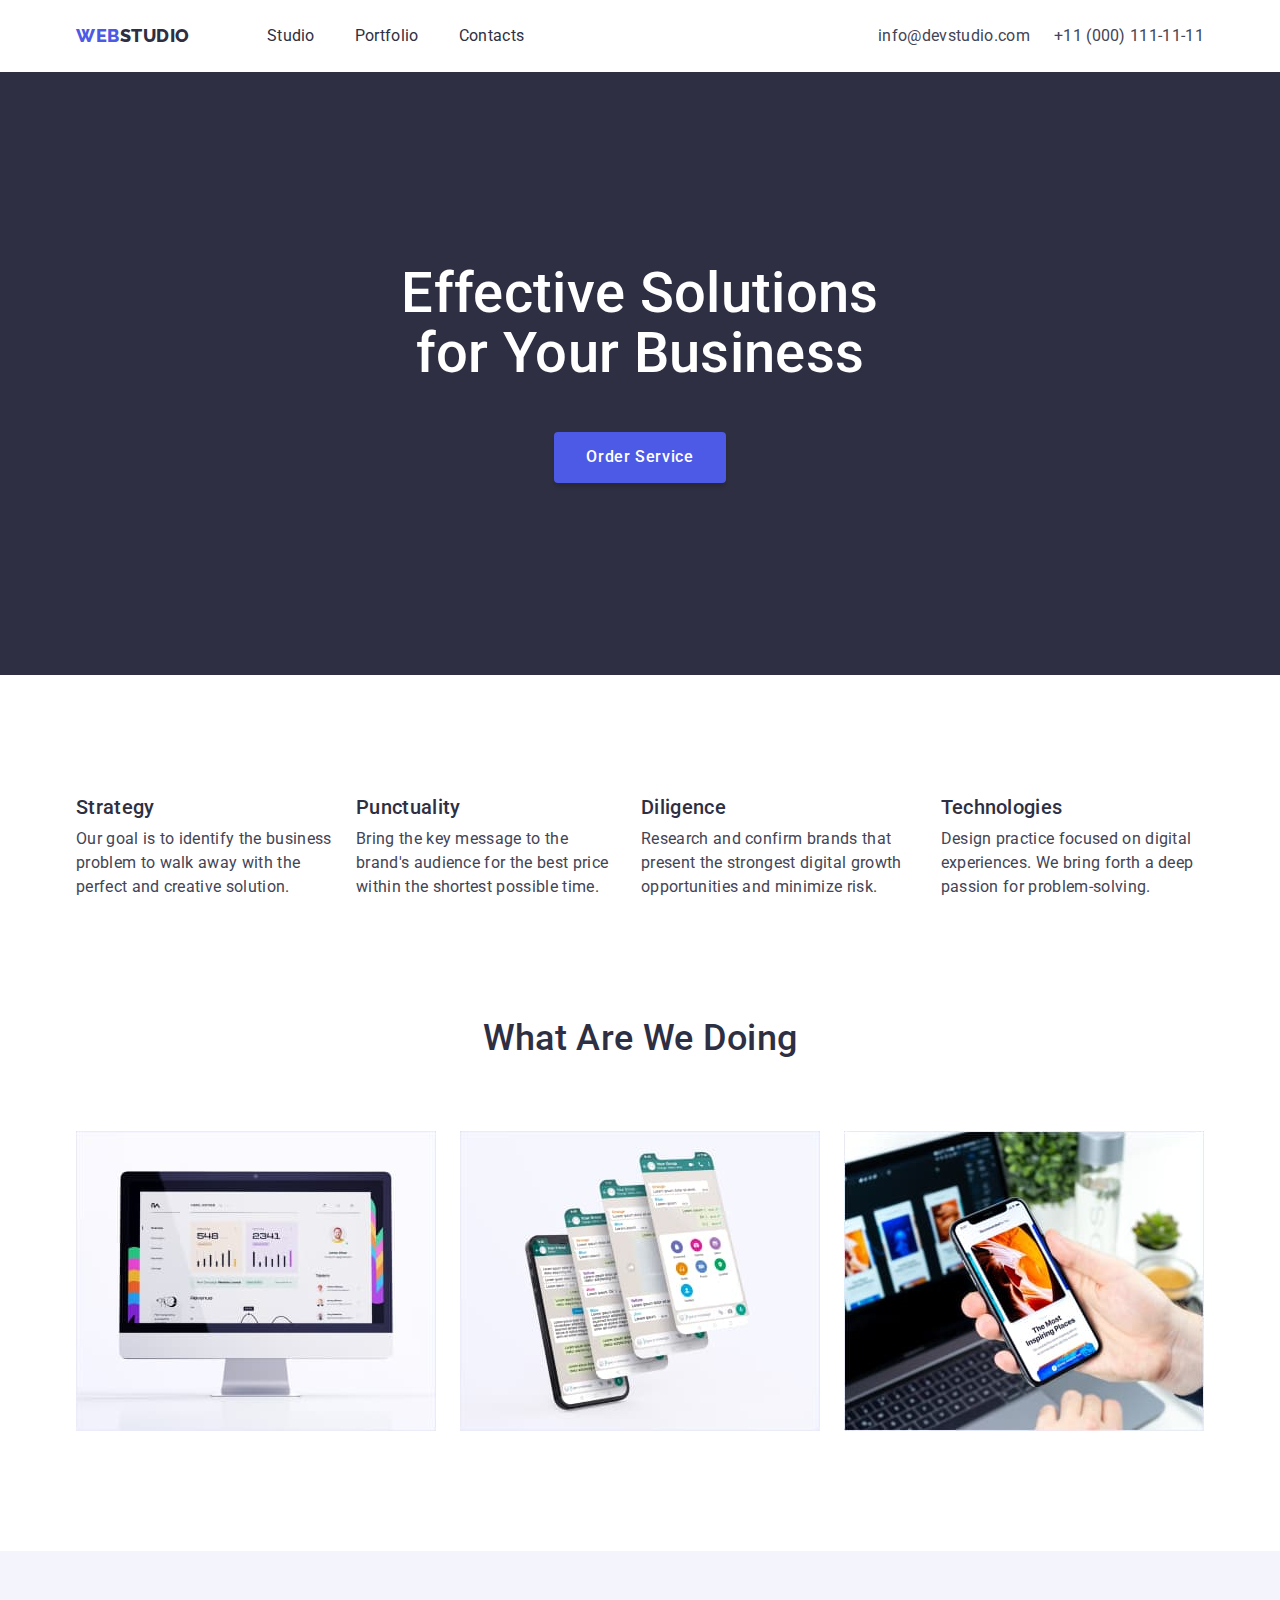
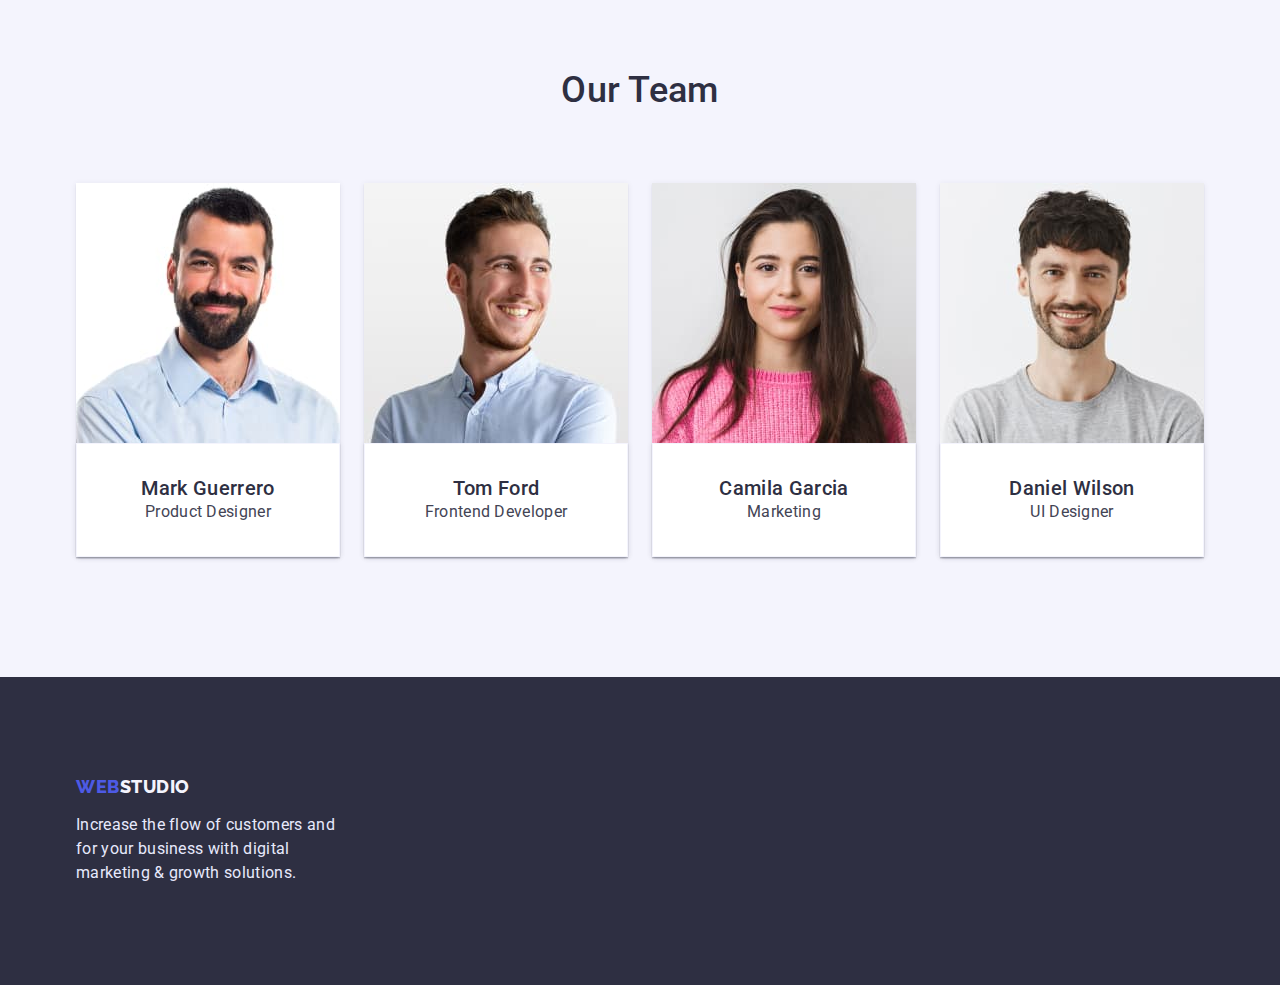
==== commit 0140391e: "правки" ====
--- a/index.html
+++ b/index.html
@@ -130,7 +130,7 @@
                 width="264"
                 height="260"
               />
-              <div class="works">
+              <div class="works-team">
                 <h3 class="subtitle">Mark Guerrero</h3>
                 <p class="section-text">Product Designer</p>
               </div>
@@ -143,7 +143,7 @@
                 width="264"
                 height="260"
               />
-              <div class="works">
+              <div class="works-team">
                 <h3 class="subtitle">Tom Ford</h3>
                 <p class="section-text">Frontend Developer</p>
               </div>
@@ -156,7 +156,7 @@
                 width="264"
                 height="260"
               />
-              <div class="works">
+              <div class="works-team">
                 <h3 class="subtitle">Camila Garcia</h3>
                 <p class="section-text">Marketing</p>
               </div>
@@ -169,7 +169,7 @@
                 width="264"
                 height="260"
               />
-              <div class="works">
+              <div class="works-team">
                 <h3 class="subtitle">Daniel Wilson</h3>
                 <p class="section-text">UI Designer</p>
               </div>
--- a/css/styles.css
+++ b/css/styles.css
@@ -49,13 +49,10 @@
 }
 
 .link {
-
     text-decoration: none;
 }
 .header-main{
     box-shadow: 0px 2px 1px rgba(46, 47, 66, 0.08);
-padding-top: 15px;
-padding-bottom: 15px;
 }
 .main-nav {
     display: flex;
@@ -75,7 +72,14 @@
     padding-top: 24px;
     padding-bottom: 24px;
 }
+.address-link .link {
+    padding-top: 24px;
+    padding-bottom: 24px;
+}
 .web-header {
+    display: block;
+    padding-top: 24px;
+    padding-bottom: 24px;
     color: var(--primary-brand-color);
     font-family: Raleway, sans-serif;
     font-weight: 800;
@@ -187,8 +191,6 @@
     flex-direction: row;
     justify-content: center;
     align-items: center;
-   margin-bottom: 72px;
-    margin-right: 24px;
 
     width: 116px;
     height: 48px;
@@ -247,6 +249,7 @@
     padding-bottom: 120px;
 }
 .section-team {
+    padding-top: 120px;
     padding-bottom: 120px;
     background-color:var(--light-color);
 }
@@ -260,6 +263,16 @@
 .team > li {
     box-shadow: 0px 1px 6px rgba(46, 47, 66, 0.08), 0px 1px 1px rgba(46, 47, 66, 0.16), 0px 2px 1px rgba(46, 47, 66, 0.08);
     border-radius: 0px 0px 4px 4px;
+}
+.works-team {
+    padding: 32px 16px;
+    justify-content: center;
+    align-items: center;
+    background-color: #FFFFFF;
+    text-align: center;
+    border: 0.5px solid #F4F4FD;
+    box-shadow: 0px 1px 6px rgba(46, 47, 66, 0.08), 0px 1px 1px rgba(46, 47, 66, 0.16), 0px 2px 1px rgba(46, 47, 66, 0.08);
+    
 }
 .works {
     padding: 32px 16px;
@@ -307,15 +320,18 @@
     justify-content: center;
     align-items: center;
     list-style: none;
-
+    margin-bottom: 72px;
+}
+.flex-list .button {
+margin-right: 24px;
 }
 .footer {
+    margin: 0 auto;}
+
+.fon-footer {
+    background-color: var(--dark-color);
     padding-top: 100px;
-    padding-bottom: 100px;
-    margin: 0 auto;}
-
-.fon-footer {
-    background-color: var(--dark-color);}
+    padding-bottom: 100px;}
 
 .web-footer {
     display: block;
@@ -341,9 +357,7 @@
     text-transform: uppercase;
 
 }
-.text-footer {   
-    padding-bottom: 100px;
-  
+.text-footer { 
     color: #E7E9FC;
     font-family: 'Roboto';
     font-weight: 400;
